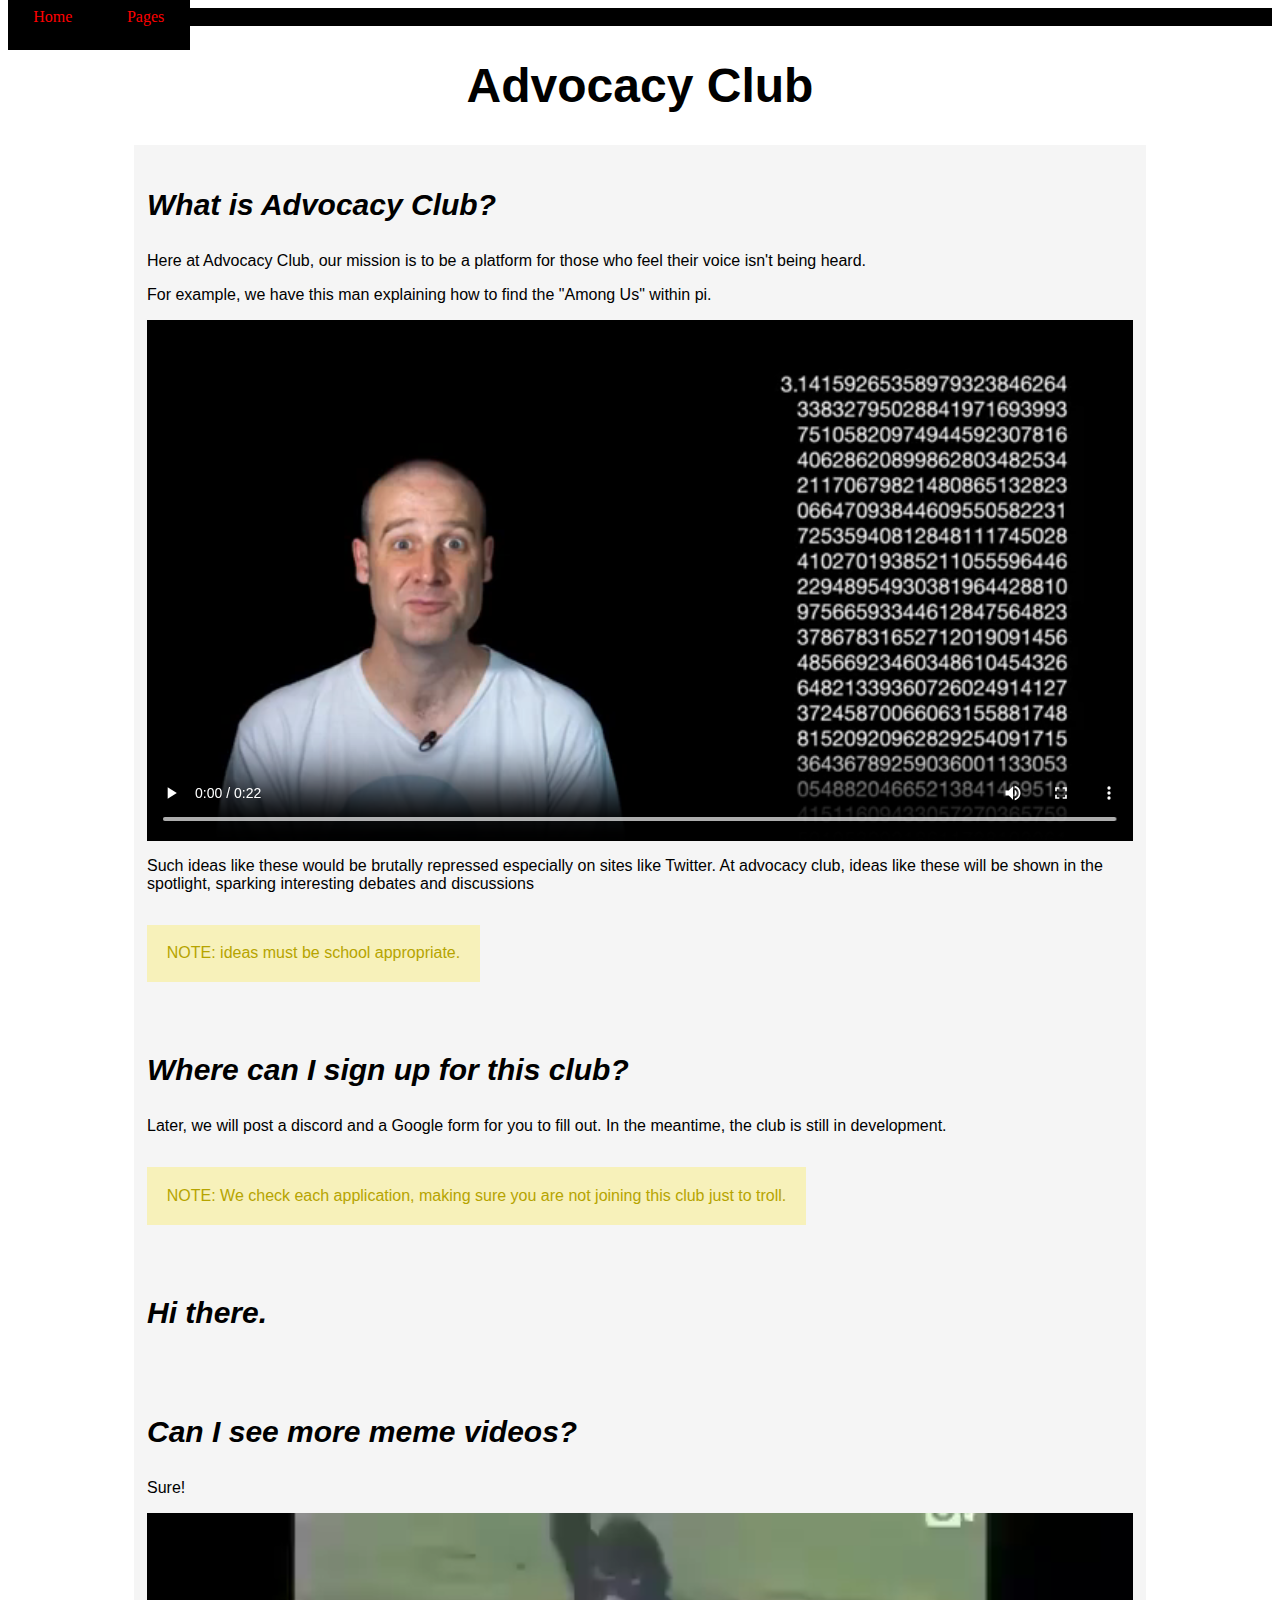
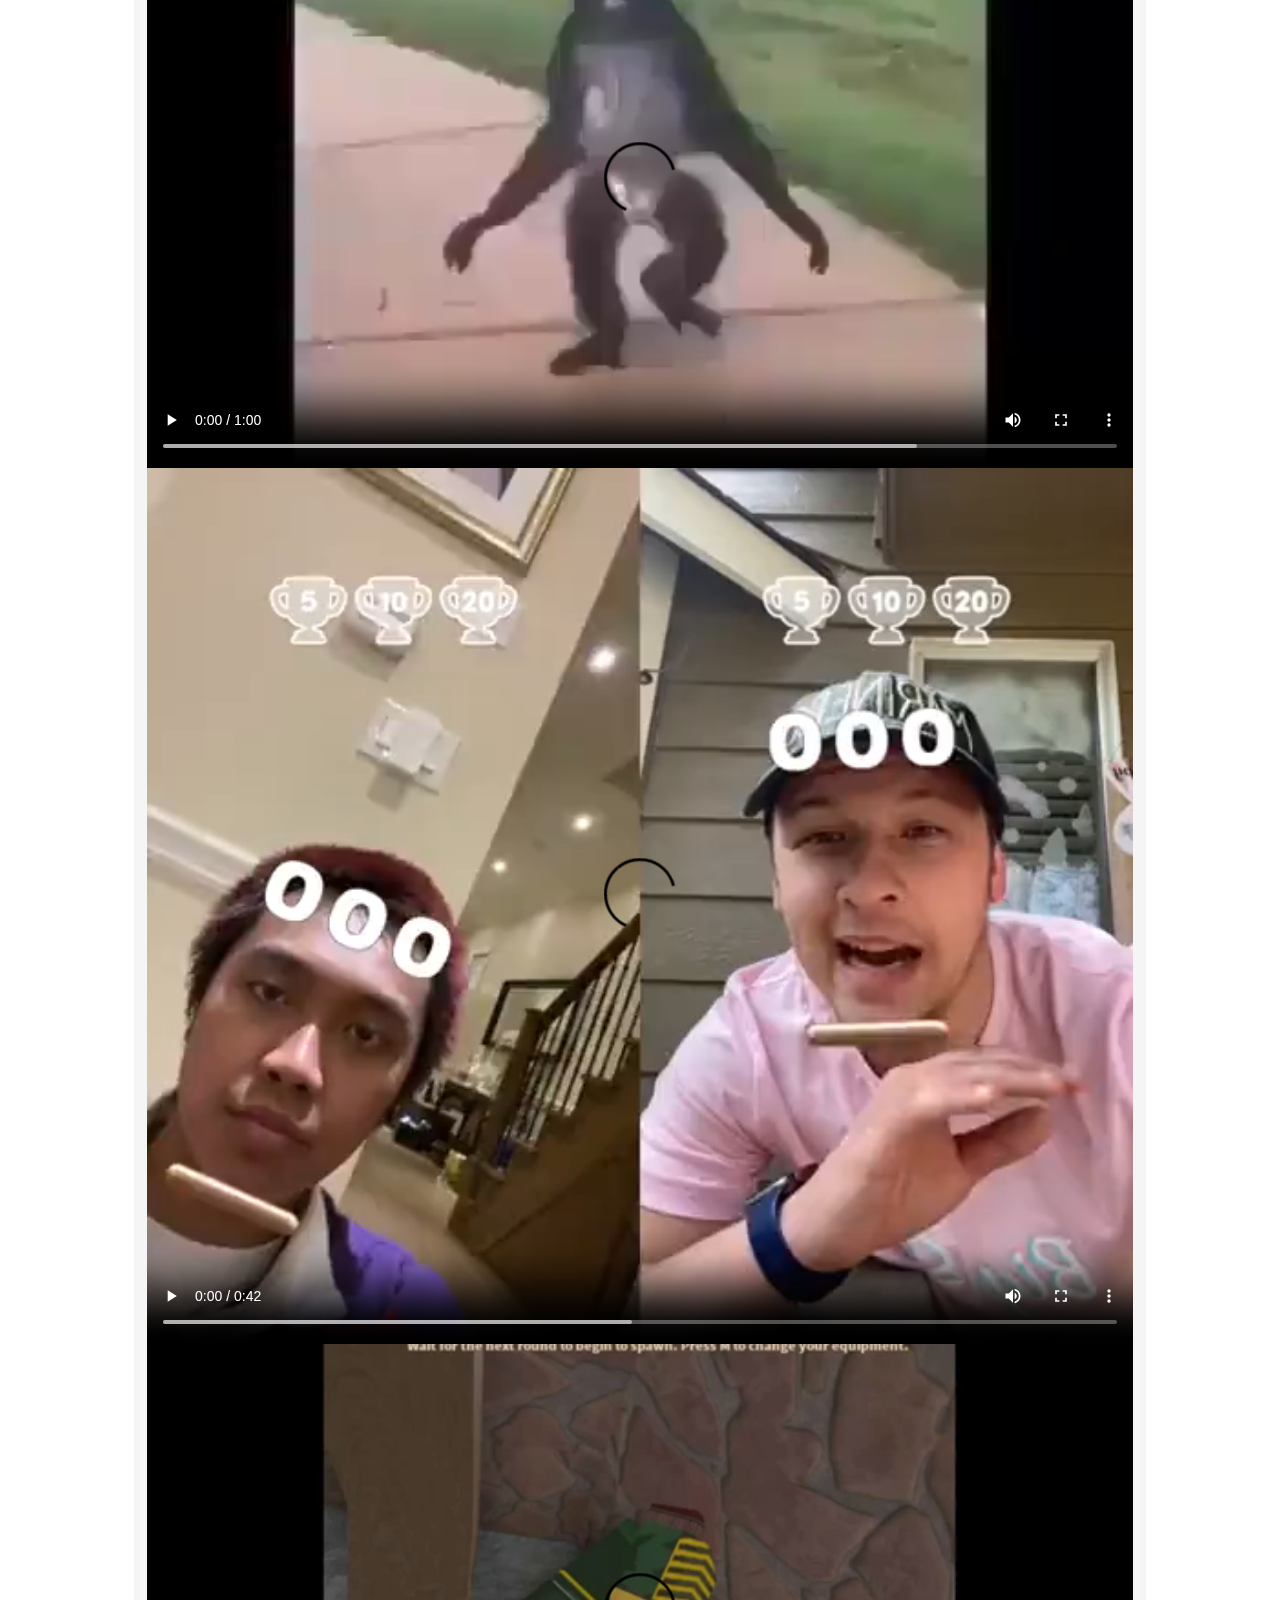
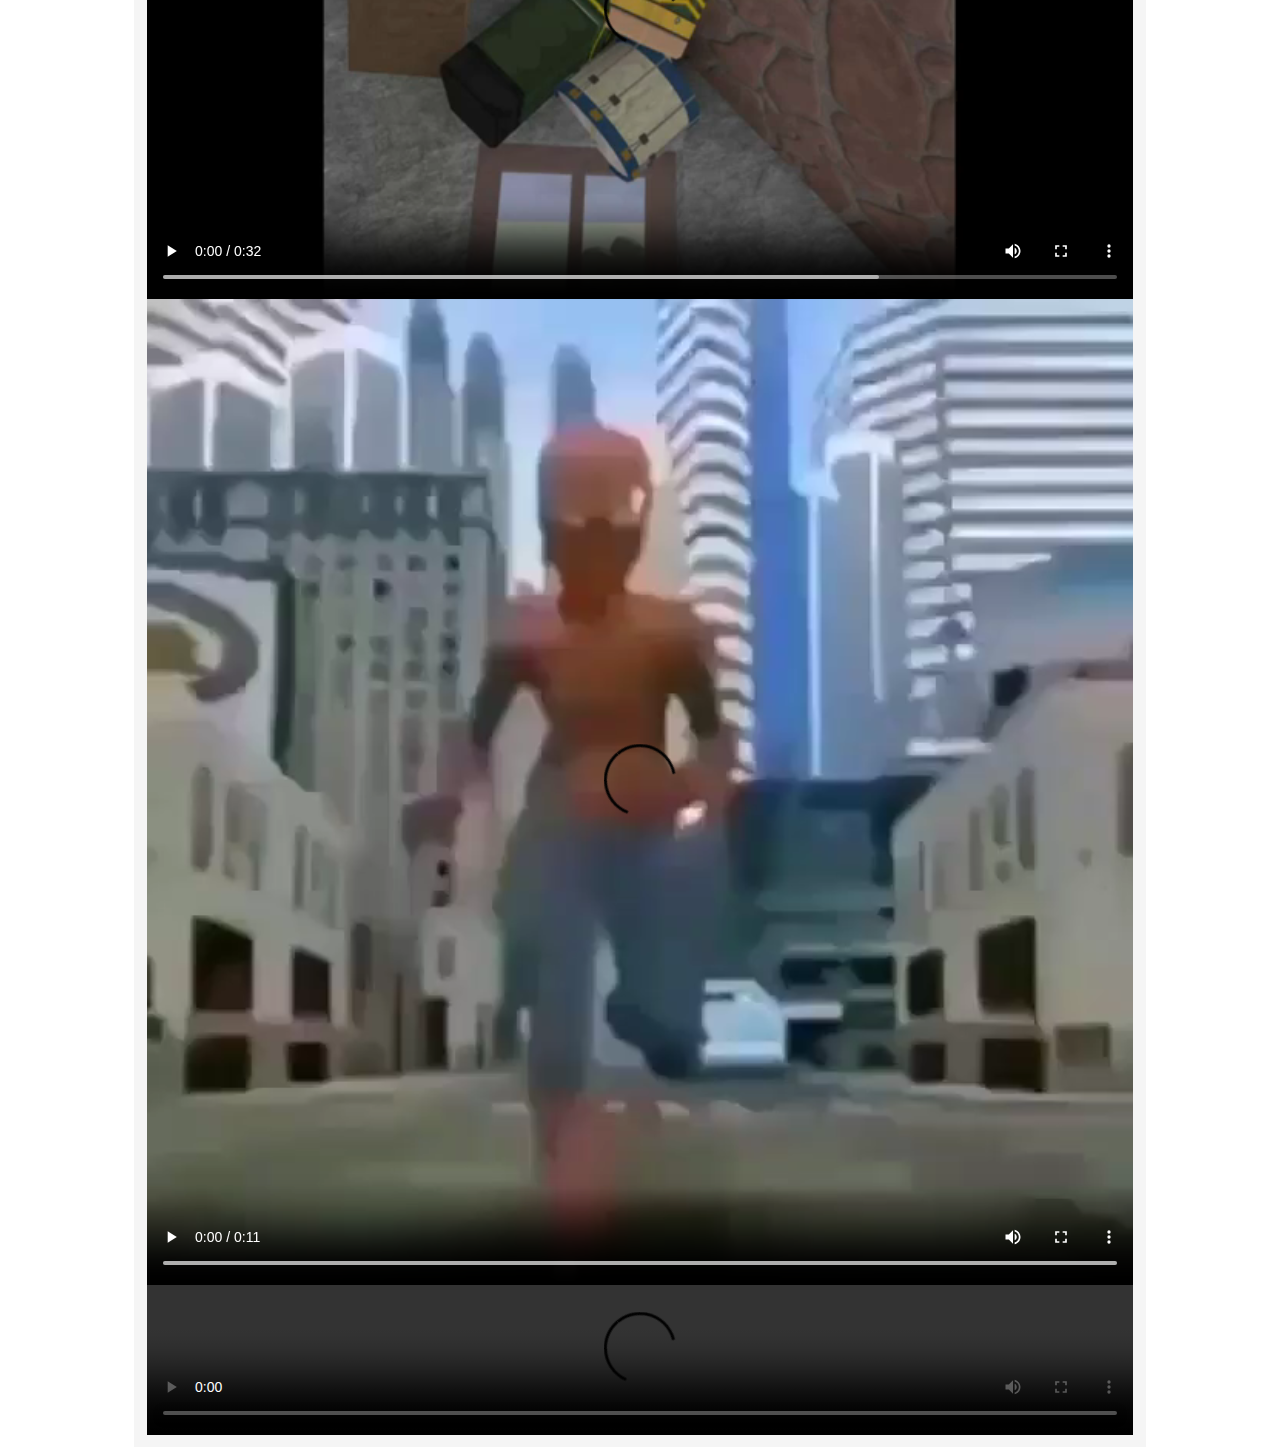
==== index.html @ 7fc220fe "added container div" ====
<html>
    <head>
        <link href="index.css" rel="stylesheet">
    </head>
    <body>
        <nav>
            <a>Home </a>
            <a> Pages </a>
        </nav>

        <h1> Advocacy Club </h1>
        <div class="container">
            <h3> What is Advocacy Club? </h3>
            <p> Here at Advocacy Club, our mission is to be a platform for those who feel their voice isn't being heard.</p>
            <p> For example, we have this man explaining how to find the "Among Us" within pi. </p> 
            <!-- can put video in its own div for resizing -->

            <!-- testing a comment-->
            <video width="100%" controls> <source src="video.mp4" type="video/mp4"></video>
            <p> Such ideas like these would be brutally repressed especially on sites like Twitter. At advocacy club, ideas like these will be shown in the spotlight, sparking interesting debates and discussions </p>
            <p class="note"> NOTE: ideas must be school appropriate. </p>
        </div>

        <div class="container">
            <h3> Where can I sign up for this club? </h3>            
            <p> Later, we will post a discord and a Google form for you to fill out. In the meantime, the club is still in development. </p>
            <p class="note"> NOTE: We check each application, making sure you are not joining this club just to troll. </p>
        </div>

        <div class="container">
            <h3> Hi there. </h3>   
        </div>

        <div class="container">
            <h3>Can I see more meme videos? </h3>
            <p> Sure! </p>
            <video width="100%" controls> <source src="monkey.mp4" type="video/mp4"></video>
            <video width="100%" controls> <source src="lolman.mp4" type="video/mp4"></video>
            <video width="100%" controls> <source src="polska.mp4" type="video/mp4"></video>
            <video width="100%" controls> <source src="Slap.mp4" type="video/mp4"></video>
            <video width="100%" controls> <source src="video0_5.mp4" type="video/mp4"></video>
        </div>

    </body>
</html>
---- index.css ----
h1{
    font-family:'Gill Sans', 'Gill Sans MT', Calibri, 'Trebuchet MS', sans-serif; 
    text-align:center; 
    font-size: 3em; 
}

nav{
    display: block;
    background-color: rgb(0, 0, 0); 
    margin: 0; 
}

nav a{
    background-color: rgb(0, 0, 0); 
    color: red; 
    padding: 2%; 
    margin: 0; 
}

div.container{
    margin: 0 10%;  
    padding: 1%; 
    background-color: rgb(245, 245, 245); 
}

h3{
    font-family:'Gill Sans', 'Gill Sans MT', Calibri, 'Trebuchet MS', sans-serif; 
    font-size: 1.875em; 
    font-style: italic; 
}

p{
    font-family:'Segoe UI', Tahoma, Geneva, Verdana, sans-serif; 

}

p.note{
    padding: 2%; 
    color: rgb(182, 164, 0);
    background-color:rgba(255, 230, 0, 0.24);
    display: inline-block; 
}
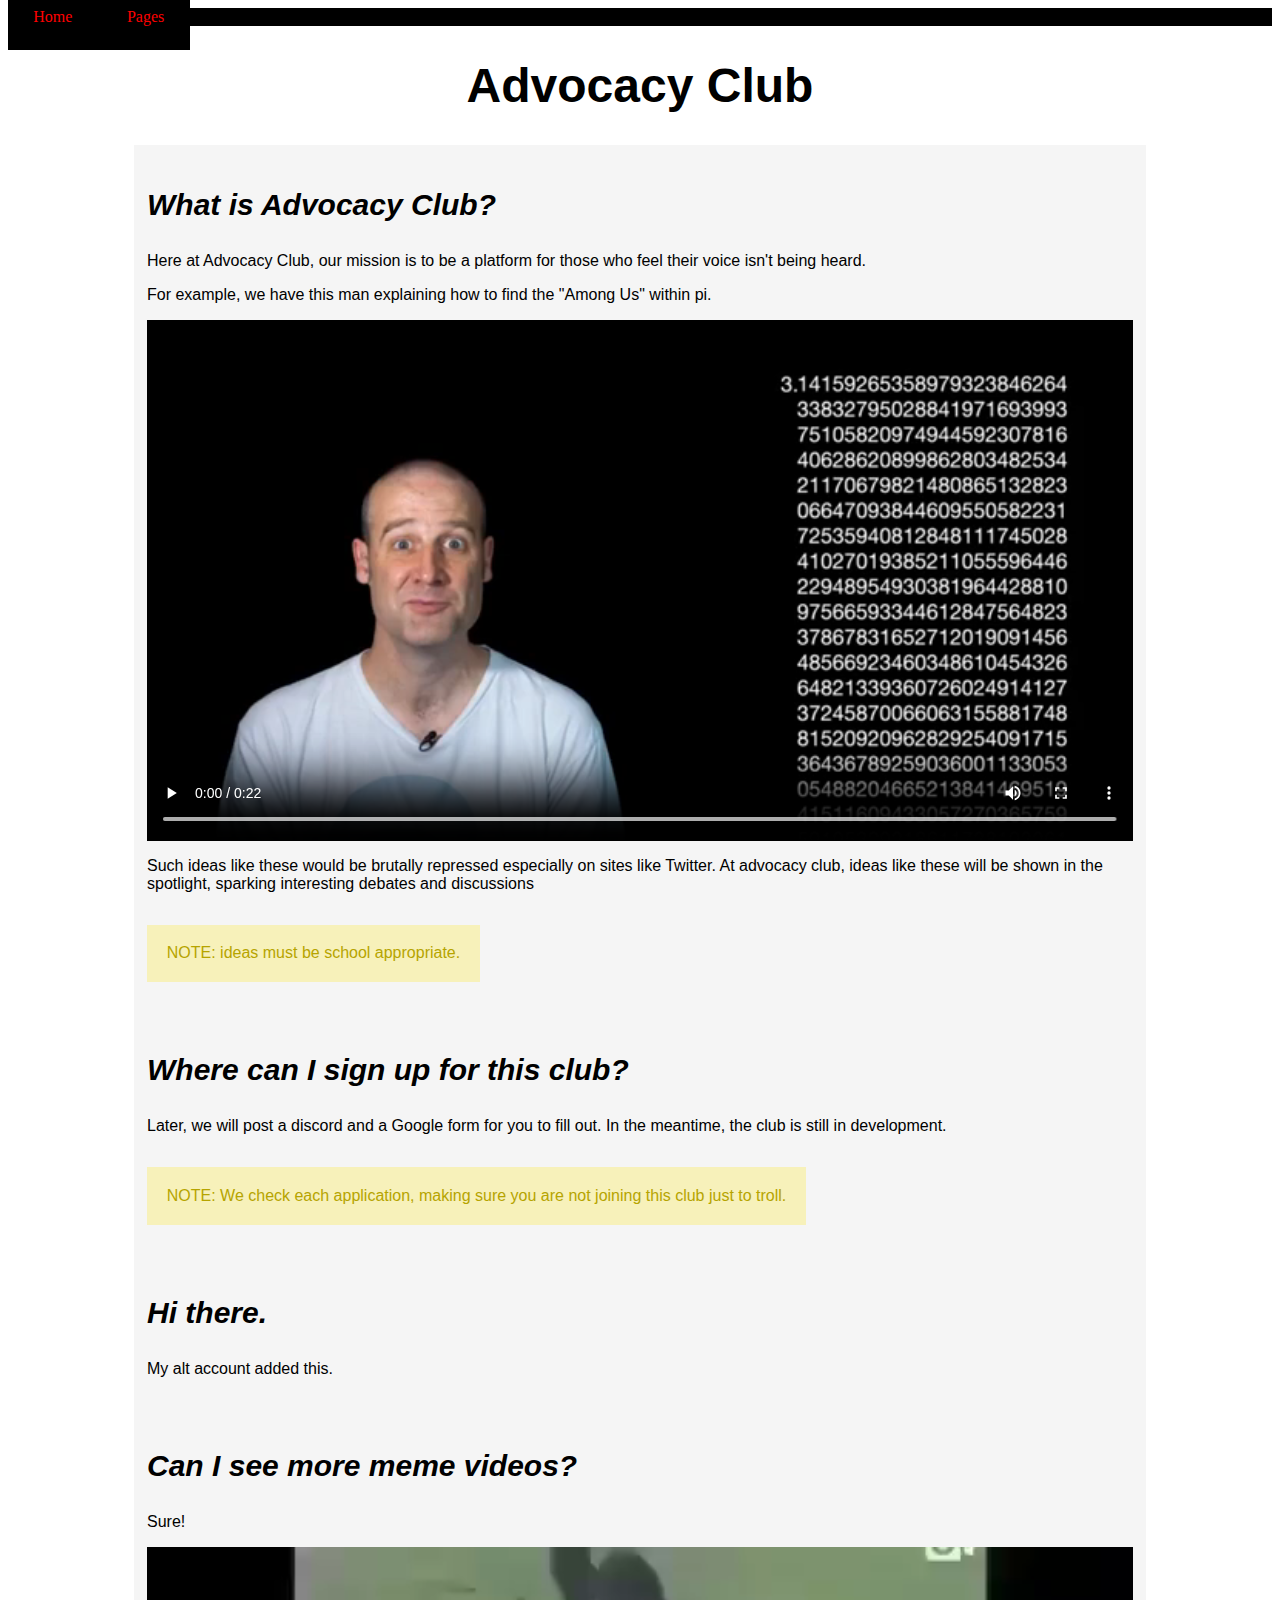
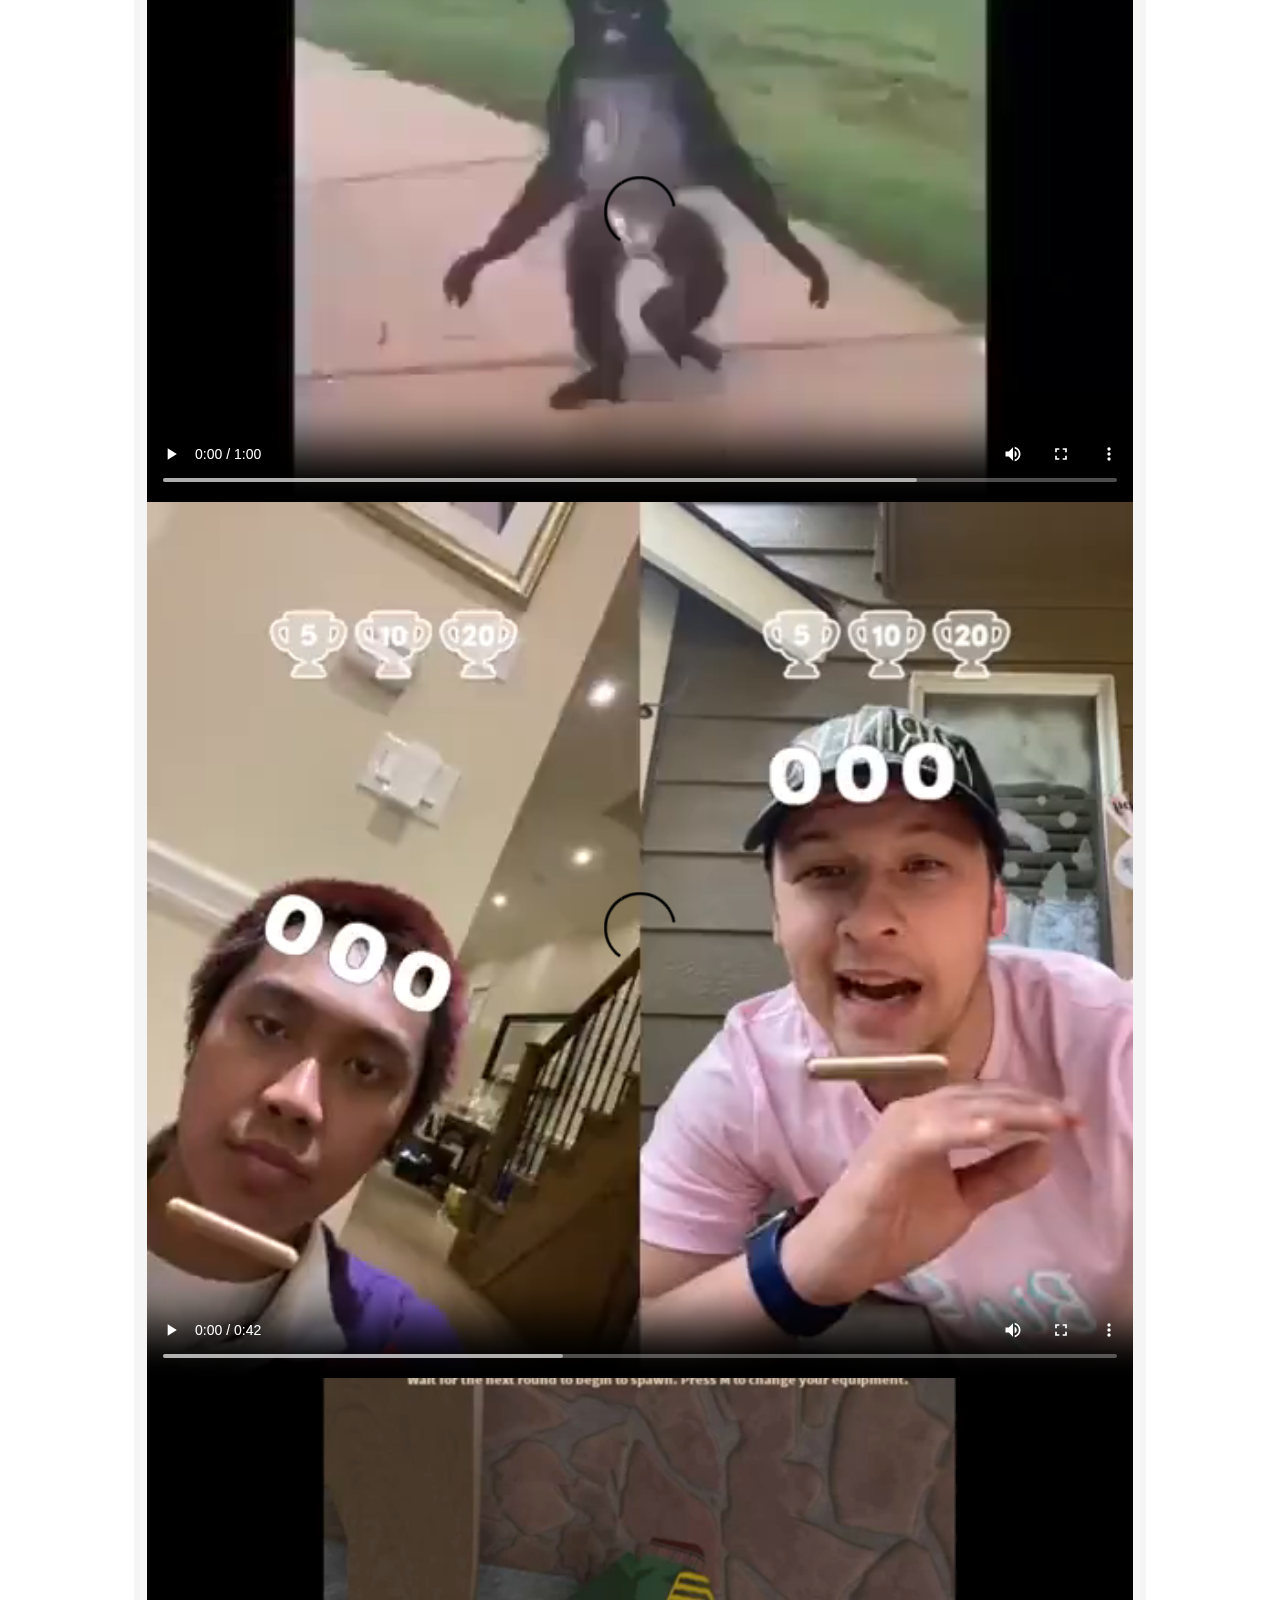
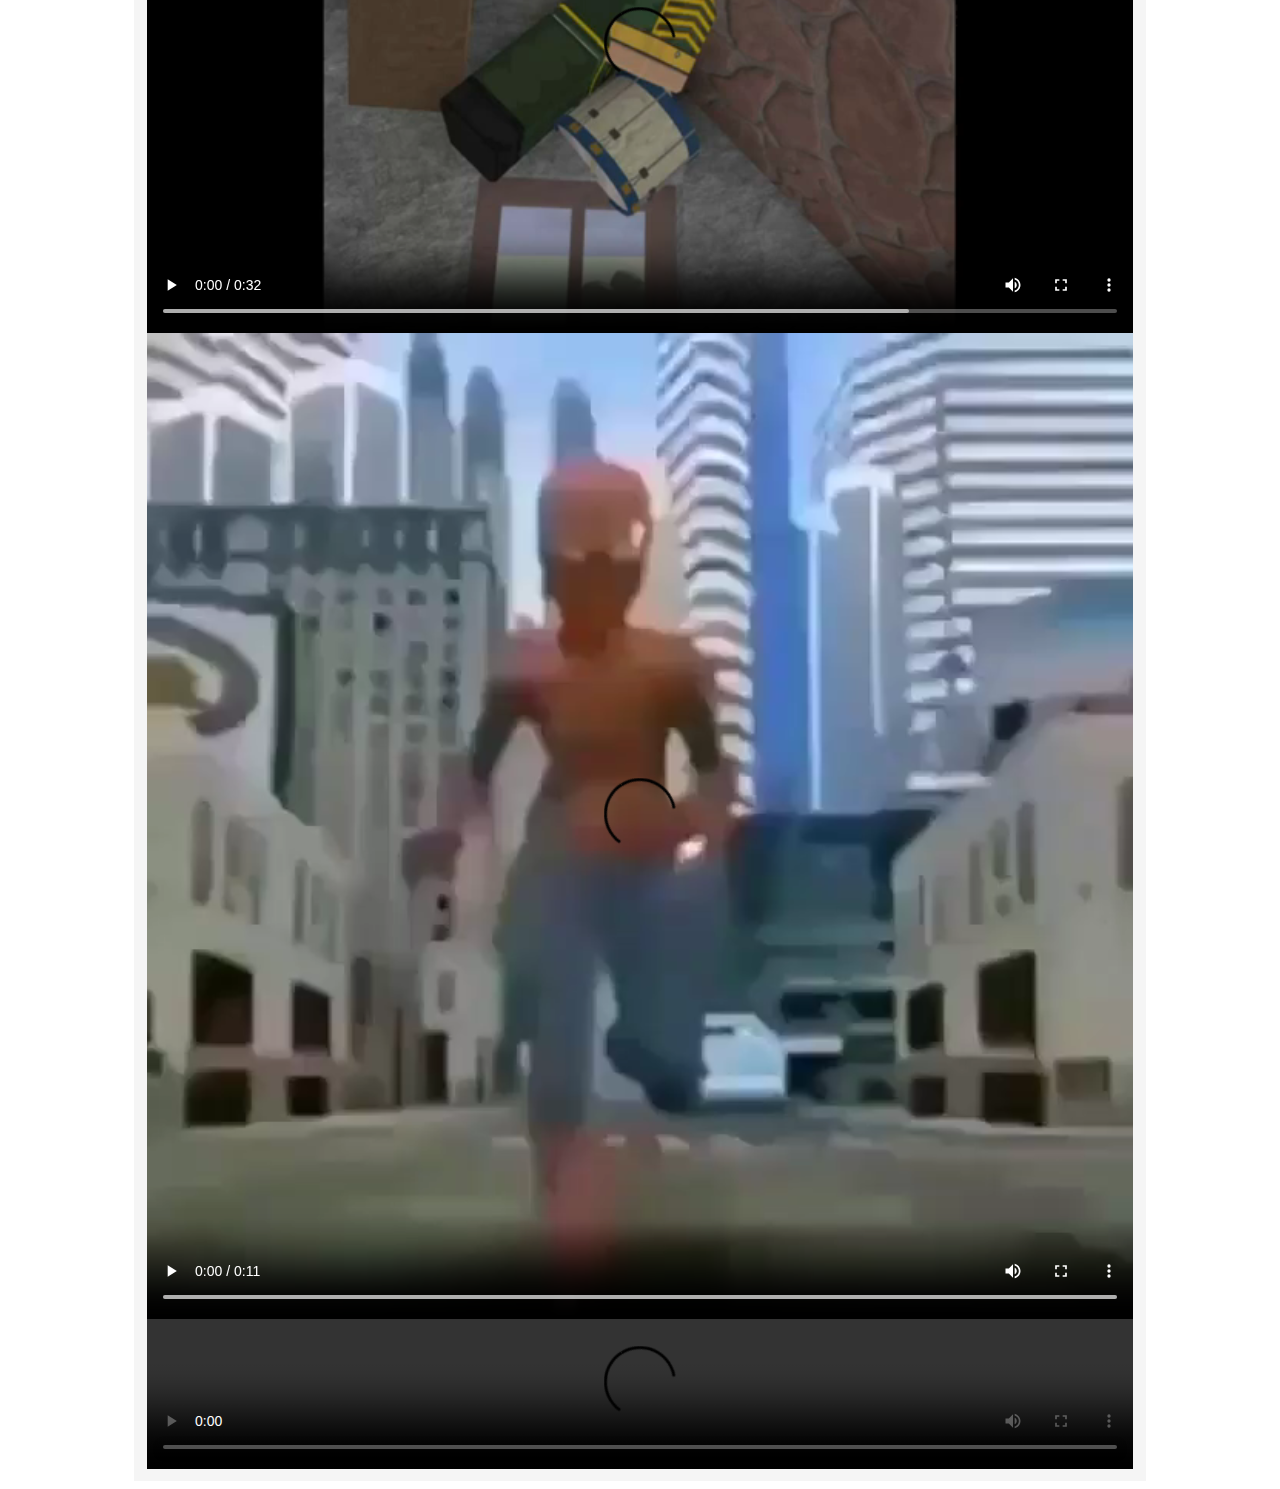
==== commit 65ecac85: "added a little paragraph" ====
--- a/index.html
+++ b/index.html
@@ -29,6 +29,7 @@
 
         <div class="container">
             <h3> Hi there. </h3>   
+            <p> My alt account added this. </p>
         </div>
 
         <div class="container">
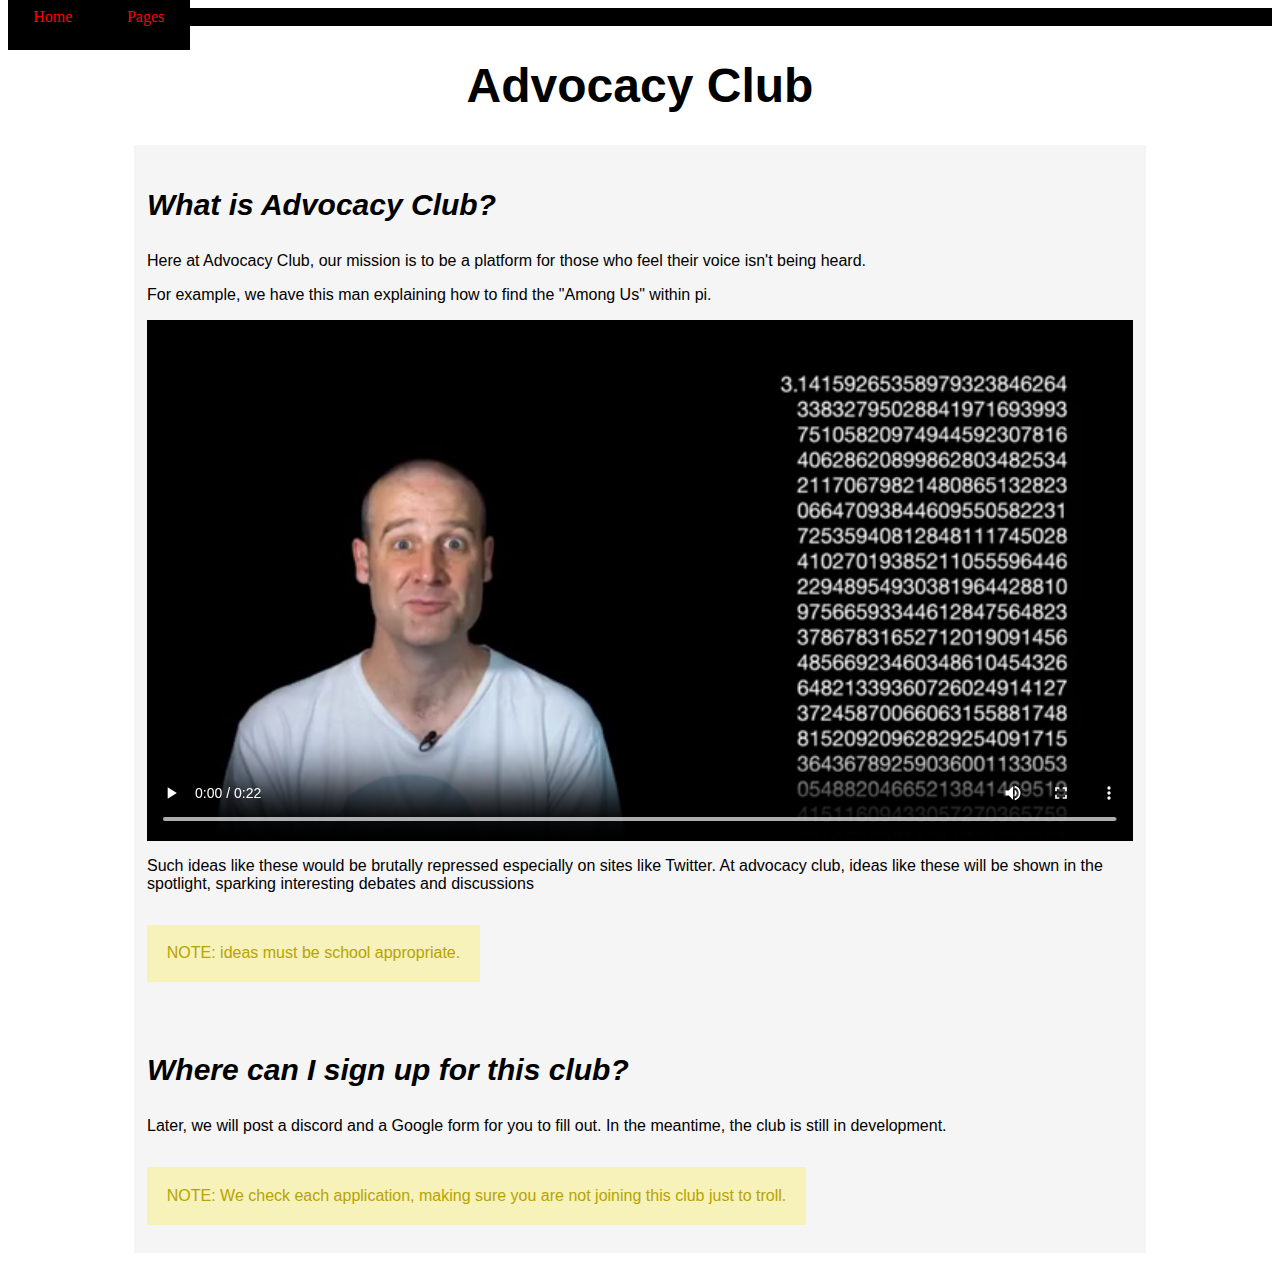
==== commit f34263c0: "Update index.html" ====
--- a/index.html
+++ b/index.html
@@ -27,20 +27,6 @@
             <p class="note"> NOTE: We check each application, making sure you are not joining this club just to troll. </p>
         </div>
 
-        <div class="container">
-            <h3> Hi there. </h3>   
-            <p> My alt account added this. </p>
-        </div>
-
-        <div class="container">
-            <h3>Can I see more meme videos? </h3>
-            <p> Sure! </p>
-            <video width="100%" controls> <source src="monkey.mp4" type="video/mp4"></video>
-            <video width="100%" controls> <source src="lolman.mp4" type="video/mp4"></video>
-            <video width="100%" controls> <source src="polska.mp4" type="video/mp4"></video>
-            <video width="100%" controls> <source src="Slap.mp4" type="video/mp4"></video>
-            <video width="100%" controls> <source src="video0_5.mp4" type="video/mp4"></video>
-        </div>
 
     </body>
 </html>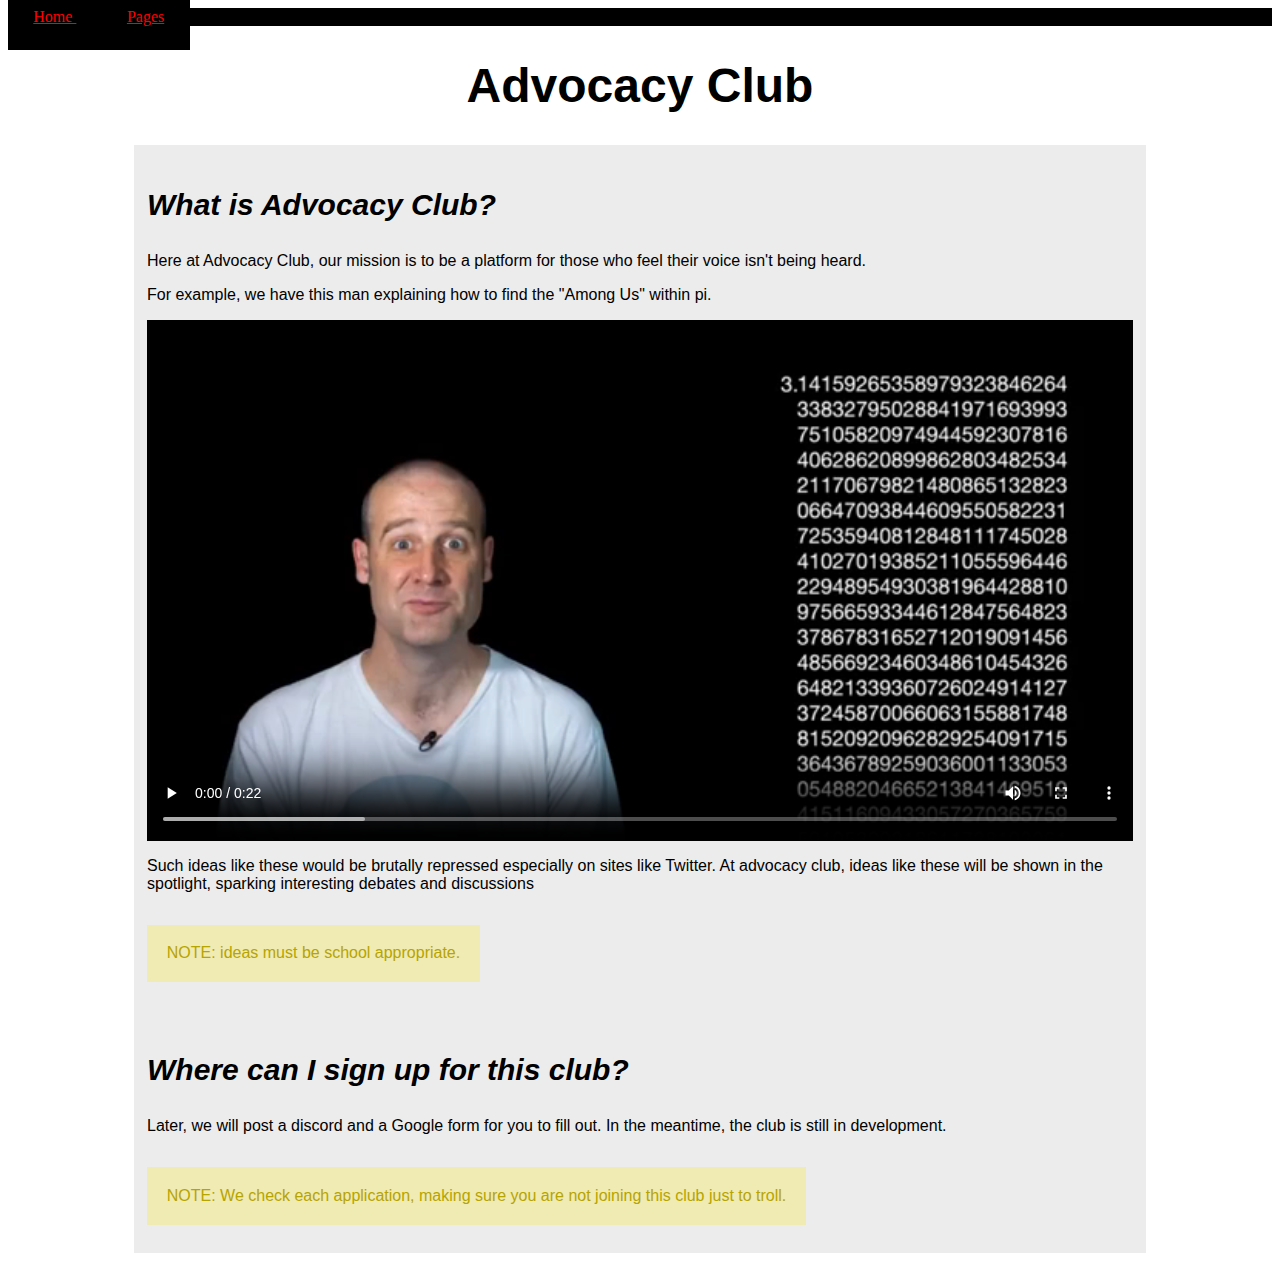
==== commit bdcdaa14: "started on pages.html" ====
--- a/index.html
+++ b/index.html
@@ -4,8 +4,9 @@
     </head>
     <body>
         <nav>
-            <a>Home </a>
-            <a> Pages </a>
+            <!-- will change with actual domain name later-->
+            <a href="index.html"> Home </a>
+            <a href="pages.html"> Pages </a>
         </nav>
 
         <h1> Advocacy Club </h1>
@@ -27,6 +28,5 @@
             <p class="note"> NOTE: We check each application, making sure you are not joining this club just to troll. </p>
         </div>
 
-
     </body>
 </html>--- a/index.css
+++ b/index.css
@@ -20,7 +20,7 @@
 div.container{
     margin: 0 10%;  
     padding: 1%; 
-    background-color: rgb(245, 245, 245); 
+    background-color: rgb(236, 236, 236); 
 }
 
 h3{
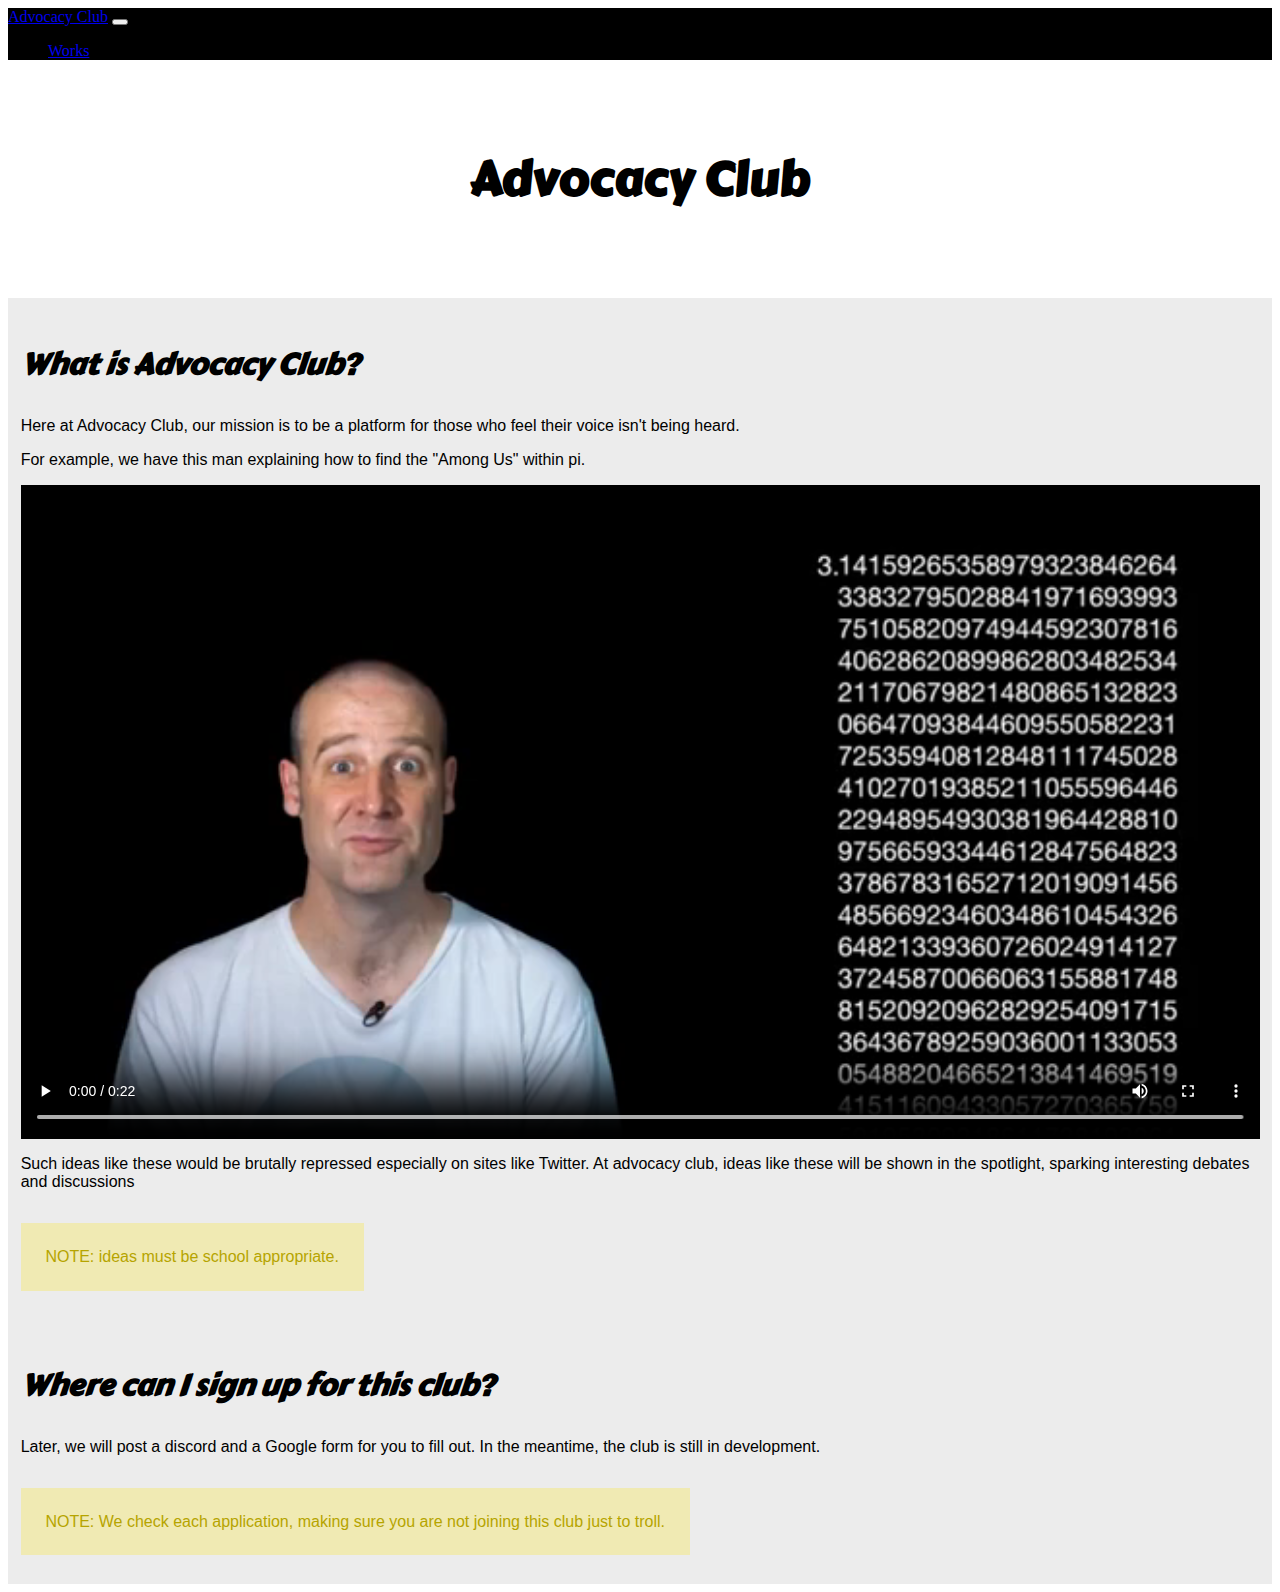
==== commit c4e3e52d: "added bootstrap to project" ====
--- a/index.html
+++ b/index.html
@@ -1,13 +1,32 @@
 <html>
     <head>
         <link href="index.css" rel="stylesheet">
+        <link href="https://fonts.googleapis.com/css?family=Carter One" rel="stylesheet">
+        <link href="https://cdn.jsdelivr.net/npm/bootstrap@5.2.0-beta1/dist/css/bootstrap.min.css" rel="stylesheet" integrity="sha384-0evHe/X+R7YkIZDRvuzKMRqM+OrBnVFBL6DOitfPri4tjfHxaWutUpFmBp4vmVor" crossorigin="anonymous">
+        <script src="https://cdn.jsdelivr.net/npm/bootstrap@5.2.0-beta1/dist/js/bootstrap.bundle.min.js" integrity="sha384-pprn3073KE6tl6bjs2QrFaJGz5/SUsLqktiwsUTF55Jfv3qYSDhgCecCxMW52nD2" crossorigin="anonymous"></script>
+        <meta name="viewport" content="width=device-width, initial-scale=1">
+        <meta charset="utf8">
     </head>
     <body>
-        <nav>
-            <!-- will change with actual domain name later-->
-            <a href="index.html"> Home </a>
-            <a href="pages.html"> Pages </a>
+        
+        <nav class="navbar navbar-expand-lg navbar-dark bg-secondary sticky-top md-5">
+            <div class="container-fluid">
+              <a class="navbar-brand" href="index.html">Advocacy Club</a>
+              
+              <!-- this button is actually needed for responsive reasons -->
+              <button class="navbar-toggler" type="button" data-bs-toggle="collapse" data-bs-target="#navbarNav" aria-controls="navbarNav" aria-expanded="false" aria-label="Toggle navigation">
+                <span class="navbar-toggler-icon"></span>
+              </button>
+              <div class="collapse navbar-collapse" id="navbarNav">
+                <ul class="navbar-nav">
+                  <li class="nav-item">
+                    <a class="nav-link" href="pages.html">Works</a>
+                  </li>
+                </ul>
+              </div>
+            </div>
         </nav>
+
 
         <h1> Advocacy Club </h1>
         <div class="container">
--- a/index.css
+++ b/index.css
@@ -1,30 +1,24 @@
+
+
 h1{
-    font-family:'Gill Sans', 'Gill Sans MT', Calibri, 'Trebuchet MS', sans-serif; 
+    font-family: "Carter One", 'Gill Sans', 'Gill Sans MT', Calibri, 'Trebuchet MS', sans-serif; 
     text-align:center; 
     font-size: 3em; 
+    padding: 50px; 
 }
 
-nav{
-    display: block;
-    background-color: rgb(0, 0, 0); 
-    margin: 0; 
-}
-
-nav a{
-    background-color: rgb(0, 0, 0); 
-    color: red; 
-    padding: 2%; 
-    margin: 0; 
+.navbar{
+    background-color: black; 
 }
 
 div.container{
-    margin: 0 10%;  
+    margin: auto;  
     padding: 1%; 
     background-color: rgb(236, 236, 236); 
 }
 
 h3{
-    font-family:'Gill Sans', 'Gill Sans MT', Calibri, 'Trebuchet MS', sans-serif; 
+    font-family: "Carter One", 'Gill Sans', 'Gill Sans MT', Calibri, 'Trebuchet MS', sans-serif;
     font-size: 1.875em; 
     font-style: italic; 
 }
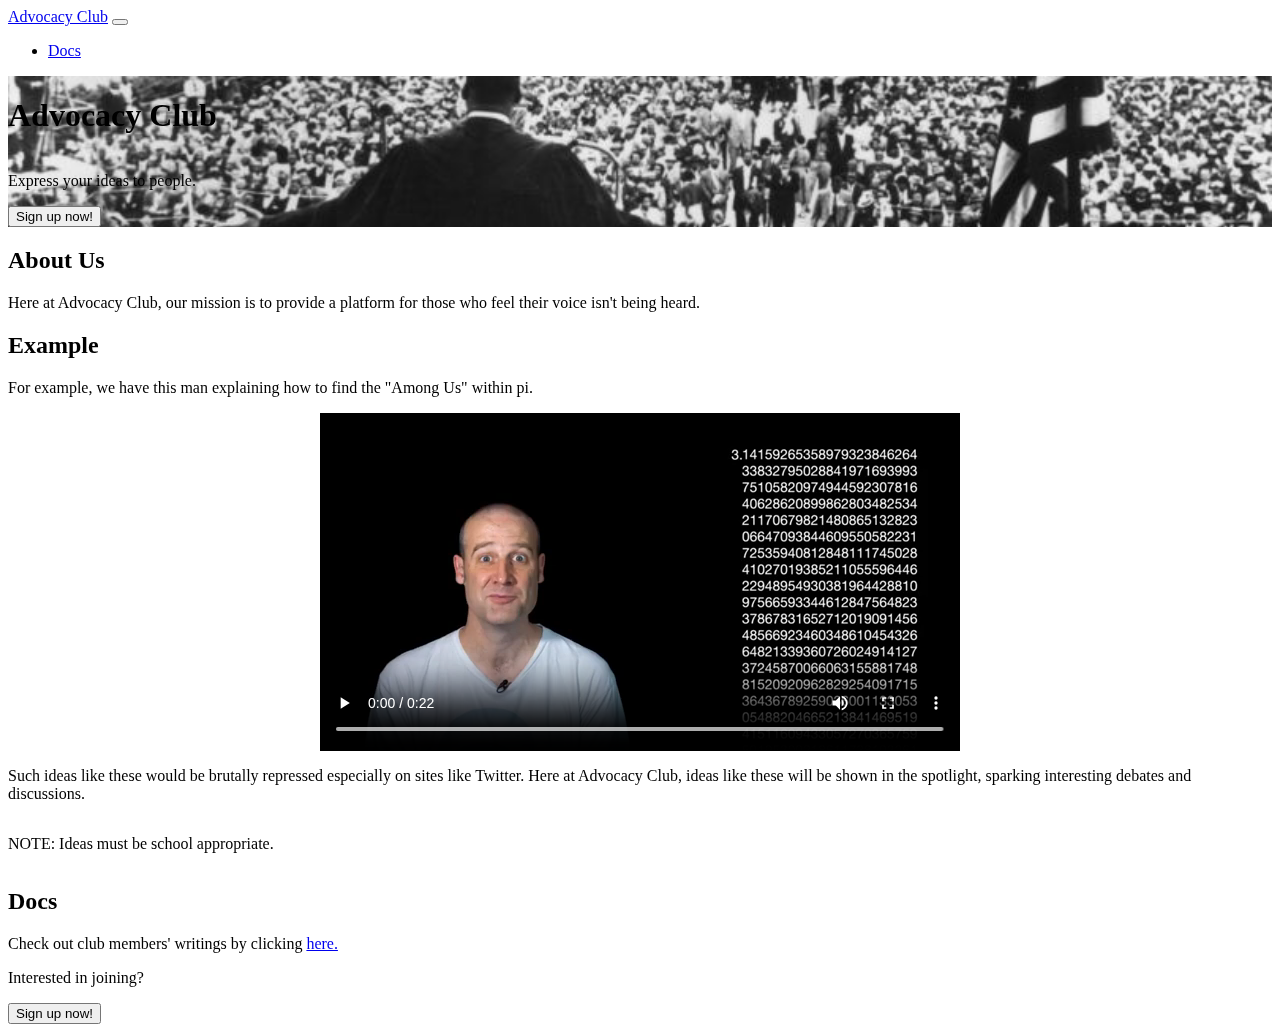
==== commit 8eacd382: "utilized BootStrap 5" ====
--- a/index.html
+++ b/index.html
@@ -1,7 +1,6 @@
 <html>
     <head>
         <link href="index.css" rel="stylesheet">
-        <link href="https://fonts.googleapis.com/css?family=Carter One" rel="stylesheet">
         <link href="https://cdn.jsdelivr.net/npm/bootstrap@5.2.0-beta1/dist/css/bootstrap.min.css" rel="stylesheet" integrity="sha384-0evHe/X+R7YkIZDRvuzKMRqM+OrBnVFBL6DOitfPri4tjfHxaWutUpFmBp4vmVor" crossorigin="anonymous">
         <script src="https://cdn.jsdelivr.net/npm/bootstrap@5.2.0-beta1/dist/js/bootstrap.bundle.min.js" integrity="sha384-pprn3073KE6tl6bjs2QrFaJGz5/SUsLqktiwsUTF55Jfv3qYSDhgCecCxMW52nD2" crossorigin="anonymous"></script>
         <meta name="viewport" content="width=device-width, initial-scale=1">
@@ -9,7 +8,7 @@
     </head>
     <body>
         
-        <nav class="navbar navbar-expand-lg navbar-dark bg-secondary sticky-top md-5">
+        <nav class="navbar navbar-expand-lg navbar-dark bg-dark sticky-top md-5 shadow-sm">
             <div class="container-fluid">
               <a class="navbar-brand" href="index.html">Advocacy Club</a>
               
@@ -20,32 +19,38 @@
               <div class="collapse navbar-collapse" id="navbarNav">
                 <ul class="navbar-nav">
                   <li class="nav-item">
-                    <a class="nav-link" href="pages.html">Works</a>
+                    <a class="nav-link" href="pages.html">Docs</a>
                   </li>
                 </ul>
               </div>
             </div>
         </nav>
 
-
-        <h1> Advocacy Club </h1>
-        <div class="container">
-            <h3> What is Advocacy Club? </h3>
-            <p> Here at Advocacy Club, our mission is to be a platform for those who feel their voice isn't being heard.</p>
-            <p> For example, we have this man explaining how to find the "Among Us" within pi. </p> 
+        <div class="frontcover text-center container-fluid p-5 mb-4">
+          <h1 class="title text-white fw-bold bg-dark py-2 px-3 bg-opacity-50 display-2">Advocacy Club</h1><br>
+          <p class="text-white bg-dark bg-opacity-50" style="display: inline-block">Express your ideas to people.</p>
+          <br>
+          <button class="btn rounded text-white bg-primary py-2 px-3 fw-bold text-center"> Sign up now! </button>
+        </div>
+        <div class="container bg-light mx-auto justify-content-center">
+          <h2 class="py-3">About Us</h2>
+            <p class="lead"> Here at Advocacy Club, our mission is to provide a platform for those who feel their voice isn't being heard.</p>
+          
+          <h2 class="py-3">Example</h2>
+            <p class="px-2"> For example, we have this man explaining how to find the "Among Us" within pi. </p> 
             <!-- can put video in its own div for resizing -->
 
             <!-- testing a comment-->
-            <video width="100%" controls> <source src="video.mp4" type="video/mp4"></video>
-            <p> Such ideas like these would be brutally repressed especially on sites like Twitter. At advocacy club, ideas like these will be shown in the spotlight, sparking interesting debates and discussions </p>
-            <p class="note"> NOTE: ideas must be school appropriate. </p>
+            <video class="" controls> <source src="video.mp4" type="video/mp4"></video>
+            <p class="p-2"> Such ideas like these would be brutally repressed especially on sites like Twitter. Here at Advocacy Club, ideas like these will be shown in the spotlight, sparking interesting debates and discussions. </p>
+            <p class="note p-2 text-danger bg-danger bg-opacity-10"> NOTE: Ideas must be school appropriate. </p>
+
+          <h2 class="py-3"> Docs </h2>
+            <p class="p-2"> Check out club members' writings by clicking <a href="pages.html"> here. </a></p>  
         </div>
-
-        <div class="container">
-            <h3> Where can I sign up for this club? </h3>            
-            <p> Later, we will post a discord and a Google form for you to fill out. In the meantime, the club is still in development. </p>
-            <p class="note"> NOTE: We check each application, making sure you are not joining this club just to troll. </p>
+        <div class="container-fluid bg-dark p-4 text-center">
+          <p class="h4 text-white text-center">Interested in joining?</p>
+          <button class="btn rounded text-white bg-primary py-2 px-3 fw-bold text-center"> Sign up now! </button>
         </div>
-
     </body>
 </html>--- a/index.css
+++ b/index.css
@@ -1,5 +1,38 @@
+@import url("https://fonts.googleapis.com/css?family=Carter One");
 
+:root{
+    --image-size: 450px; 
+}
 
+video{
+    width: 100%; 
+    display: block; 
+    margin: auto; 
+}
+
+.note{
+    display: inline-block; 
+}
+
+.frontcover{
+    height: calc(var(--image-size)/0.1vh);
+    background-image: url("MLK_Ihave.jpeg"); 
+    background-repeat: no-repeat;
+    background-size: cover;
+    background-position: center center; 
+}
+
+.title{
+    display: inline-block;
+}
+
+@media screen and (min-width: 840px) {
+    video{
+        width: 640px; 
+    }
+}
+
+/*
 h1{
     font-family: "Carter One", 'Gill Sans', 'Gill Sans MT', Calibri, 'Trebuchet MS', sans-serif; 
     text-align:center; 
@@ -8,7 +41,7 @@
 }
 
 .navbar{
-    background-color: black; 
+    font-family: "Carter One";  
 }
 
 div.container{
@@ -33,4 +66,5 @@
     color: rgb(182, 164, 0);
     background-color:rgba(255, 230, 0, 0.24);
     display: inline-block; 
-}+}
+*/